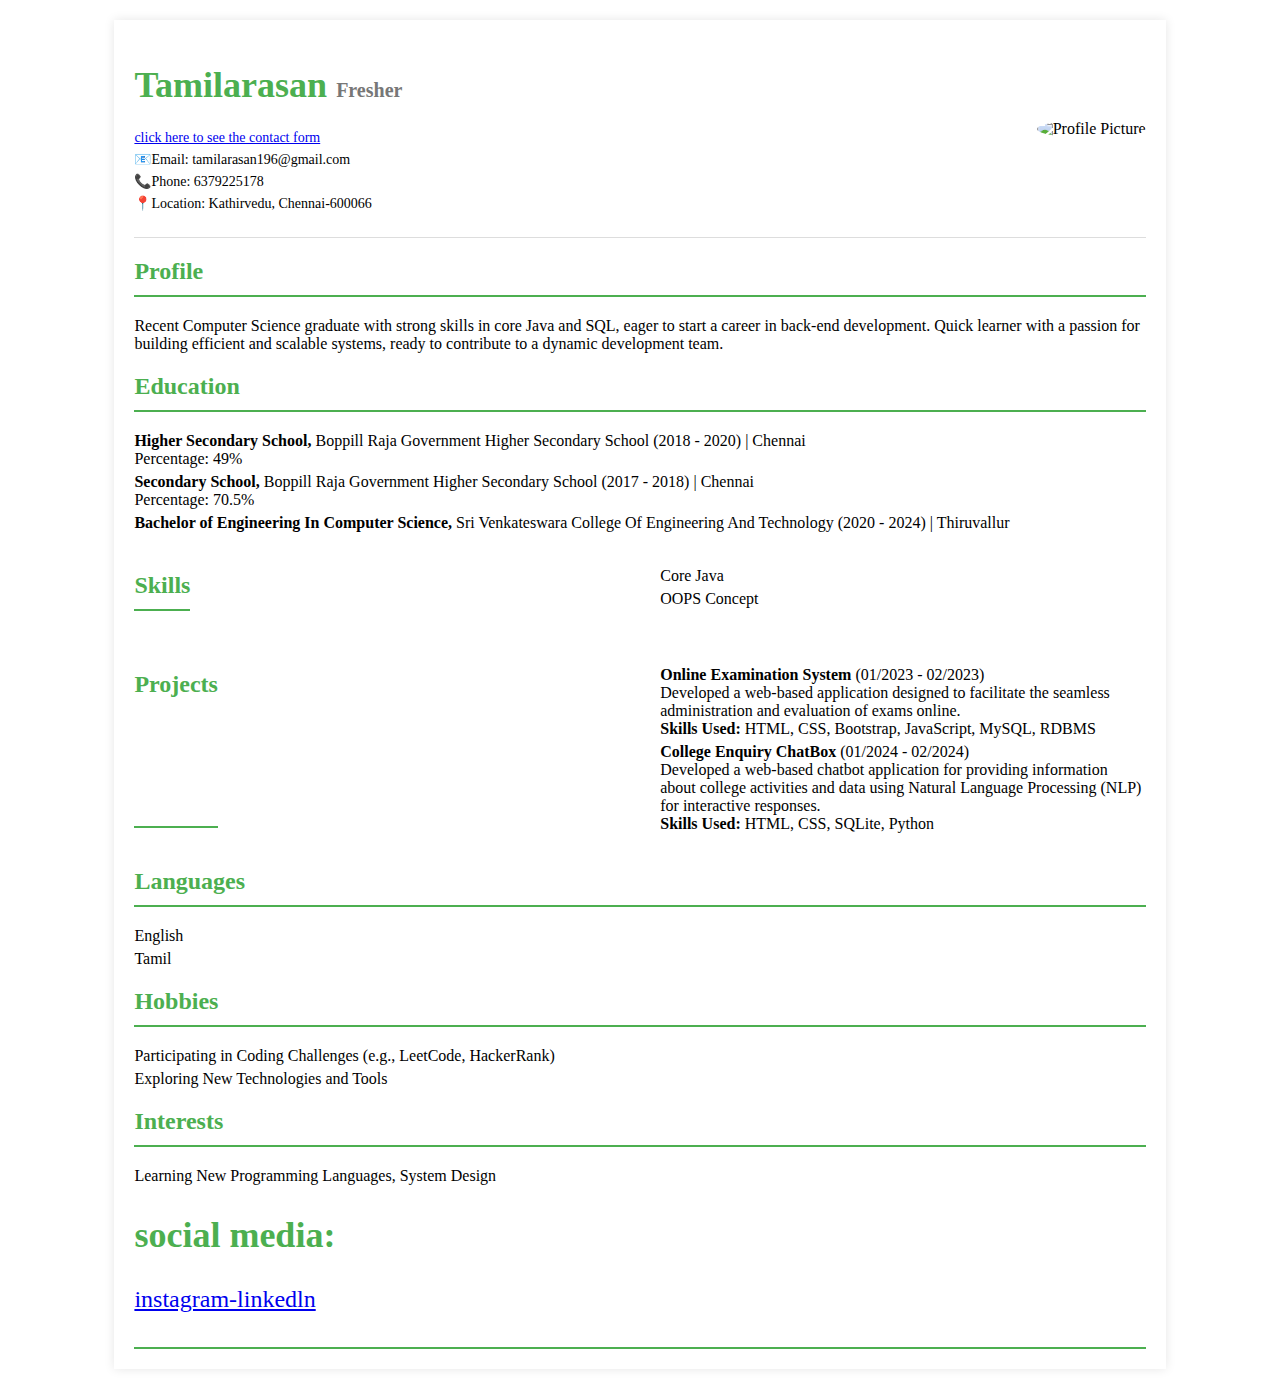
==== index.html @ 64c1a16f "Add files via upload" ====
<!DOCTYPE html>
<html lang="en">
<head>
   
   
    <title>Resume - Tamilarasan</title>
    <link rel="stylesheet" href="tamil.css">
</head>
<body>
    <link rel="stylesheet" href="C:\Users\Admin\Desktop\EMC PROJECT\Tamil.css">

<div class="container">
    <div class="header">
        <div>
            <h1 class="name">Tamilarasan <span class="fresher">Fresher</span></h1>
            <div class="contact-info">
                <a href="C:\Users\Admin\Desktop\portfolio project\comduct.html">click here to see the contact form</a>
                <p>📧Email: tamilarasan196@gmail.com</p>
                <p>📞Phone: 6379225178</p>
                <p>📍Location: Kathirvedu, Chennai-600066</p>
            </div>
        </div>
        <div>
            <img src="c:\Users\Admin\Desktop\fsw\potfolio\7263df5a-0c02-4818-b31e-d255c74db7d1.jfif" alt="Profile Picture">
        </div>
    </div>

    <div class="section profile">
        <h2>Profile</h2>
        <p>Recent Computer Science graduate with strong skills in core Java and SQL, eager to start a career in back-end development. Quick learner with a passion for building efficient and scalable systems, ready to contribute to a dynamic development team.</p>
    </div>

    <div class="section education">
        <h2>Education</h2>
        <ul>
            <li><strong>Higher Secondary School,</strong> Boppill Raja Government Higher Secondary School (2018 - 2020) | Chennai<br> Percentage: 49%</li>
            <li><strong>Secondary School,</strong> Boppill Raja Government Higher Secondary School (2017 - 2018) | Chennai<br> Percentage: 70.5%</li>
            <li><strong>Bachelor of Engineering In Computer Science,</strong> Sri Venkateswara College Of Engineering And Technology (2020 - 2024) | Thiruvallur</li>
        </ul>
    </div>

    <div class="section skills">
        <h2>Skills</h2>
        <ul>
            <li>Core Java</li>
            <li>OOPS Concept</li>
        </ul>
    </div>

    <div class="section projects">
        <h2>Projects</h2>
        <ul>
            <li><strong>Online Examination System</strong> (01/2023 - 02/2023)<br>
                Developed a web-based application designed to facilitate the seamless administration and evaluation of exams online.<br>
                <strong>Skills Used:</strong> HTML, CSS, Bootstrap, JavaScript, MySQL, RDBMS
            </li>
            <li><strong>College Enquiry ChatBox</strong> (01/2024 - 02/2024)<br>
                Developed a web-based chatbot application for providing information about college activities and data using Natural Language Processing (NLP) for interactive responses.<br>
                <strong>Skills Used:</strong> HTML, CSS, SQLite, Python
            </li>
        </ul>
    </div>

    <div class="section languages">
        <h2>Languages</h2>
        <ul>
            <li>English</li>
            <li>Tamil</li>
        </ul>
    </div>

    <div class="section hobbies">
        <h2>Hobbies</h2>
        <ul>
            <li>Participating in Coding Challenges (e.g., LeetCode, HackerRank)</li>
            <li>Exploring New Technologies and Tools</li>
        </ul>
    </div>

    <div class="section interests">
        <h2>Interests</h2>
        <p>Learning New Programming Languages, System Design</p>
    </div>
    <div class="media">
        <h2>social media: </h2><p> <a href="https://www.instagram.com/">instagram-linkedln</a>
            <a href="https://dk.linkedin.com/"></a>
           
           
    </div>
    
</div>


</body>
</html>
---- tamil.css ----
.container {
    width: 80%;
    margin: 20px auto;
    background-color: white;
    box-shadow: 0px 0px 10px rgba(0, 0, 0, 0.1);
    padding: 20px;
}

.header {
    display: flex;
    align-items: center;
    justify-content: space-between;
    padding-bottom: 20px;
    border-bottom: 1px solid #ddd;
}

.name {
    font-size: 36px;
    color: #4CAF50;
}

.fresher {
    font-size: 20px;
    color: #777;
}

.contact-info p {
    margin: 5px 0;
}

.header img {
    width: 120px;
    height: 120px;
    border-radius: 50%;
}

.section {
    margin-top: 20px;
}

.section h2 {
    font-size: 24px;
    color: #4CAF50;
    border-bottom: 2px solid #4CAF50;
    padding-bottom: 10px;
    justify-content: space-between;

}

.section p,
.section ul {
    margin: 10px 0;
}

.section ul {
    list-style-type: none;
    padding: 0;
}

.section ul li {
    margin: 5px 0;
}

.skills,
.projects {
    display: flex;
    justify-content: space-between;
}

.skills ul,
.projects ul {
    width: 48%;
}

.contact-info {
    font-size: 14px;
}

.media {
    font-size: 24px;
    color: #4CAF50;
    border-bottom: 2px solid #4CAF50;
    padding-bottom: 2px;
    justify-content: space-between;
    font-size: 24px;
    color: #4CAF50;
    border-bottom: 2px solid #4CAF50;
    padding-bottom: 10px;
    justify-content: space-between;
    display: block;


}
.major{
    padding:50px;

}
.section-one{
    background-color: black;
    color:white;
    padding:20px;
}
.section-one_name{
    font-size: 60px;
    color: white;
    
}
.section-one_role{
    font-size:30px;
    margin-top: 10px;
}
.contact-form{
    margin-top:20px;

}
.contact-form_input,.contact-form_textarea,.contact-form_submit{
    margin-top:10px;

}
.contact-form_input{
    padding:10px;
    border:none;
    border-bottom:solid black 1px;
}
.contact-form_textarea{
    padding:10px;
    border:none;
    border: black 1px;
}
.contact-form_submit{
    padding-top:10px;
    padding-bottom:10px;
    padding-left: 20px;
    padding-right: 20px;
    background-color: orange red;
    color:black;
}
.section-one_anchor{
    background-color: orangered;
    color:white;
    text-decoration: none;
    padding-left: 10px;
    padding-right: 10px;
    padding-top: 5px;
    padding-bottom: 5px;
    display: inline-block;
    margin-top: 10px;
}
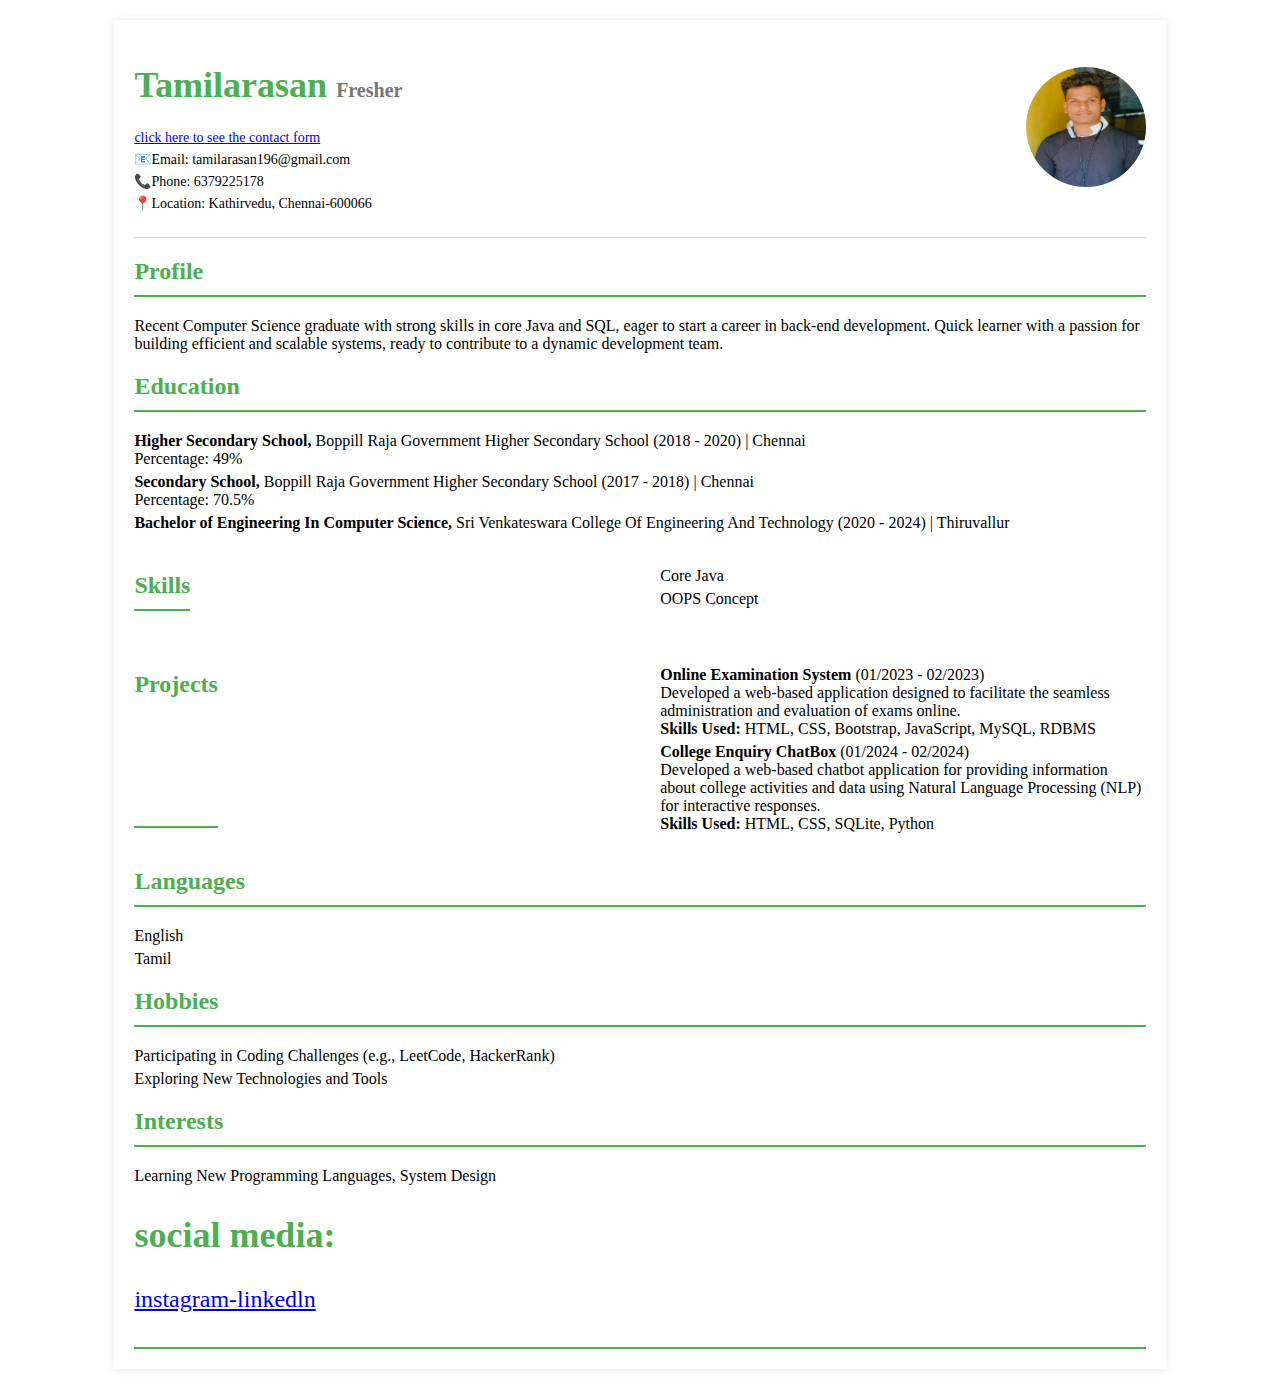
==== commit 808d8219: "Add files via upload" ====
--- a/index.html
+++ b/index.html
@@ -17,14 +17,14 @@
         <div>
             <h1 class="name">Tamilarasan <span class="fresher">Fresher</span></h1>
             <div class="contact-info">
-                <a href="C:\Users\Admin\Desktop\portfolio project\comduct.html">click here to see the contact form</a>
+                <a href="C:\Users\Admin\Desktop\portfolio project\contact.html">click here to see the contact form</a>
                 <p>📧Email: tamilarasan196@gmail.com</p>
                 <p>📞Phone: 6379225178</p>
                 <p>📍Location: Kathirvedu, Chennai-600066</p>
             </div>
         </div>
         <div>
-            <img src="c:\Users\Admin\Desktop\fsw\potfolio\7263df5a-0c02-4818-b31e-d255c74db7d1.jfif" alt="Profile Picture">
+            <img src="7263df5a-0c02-4818-b31e-d255c74db7d1.jfif" alt="Profile Picture">
         </div>
     </div>
 
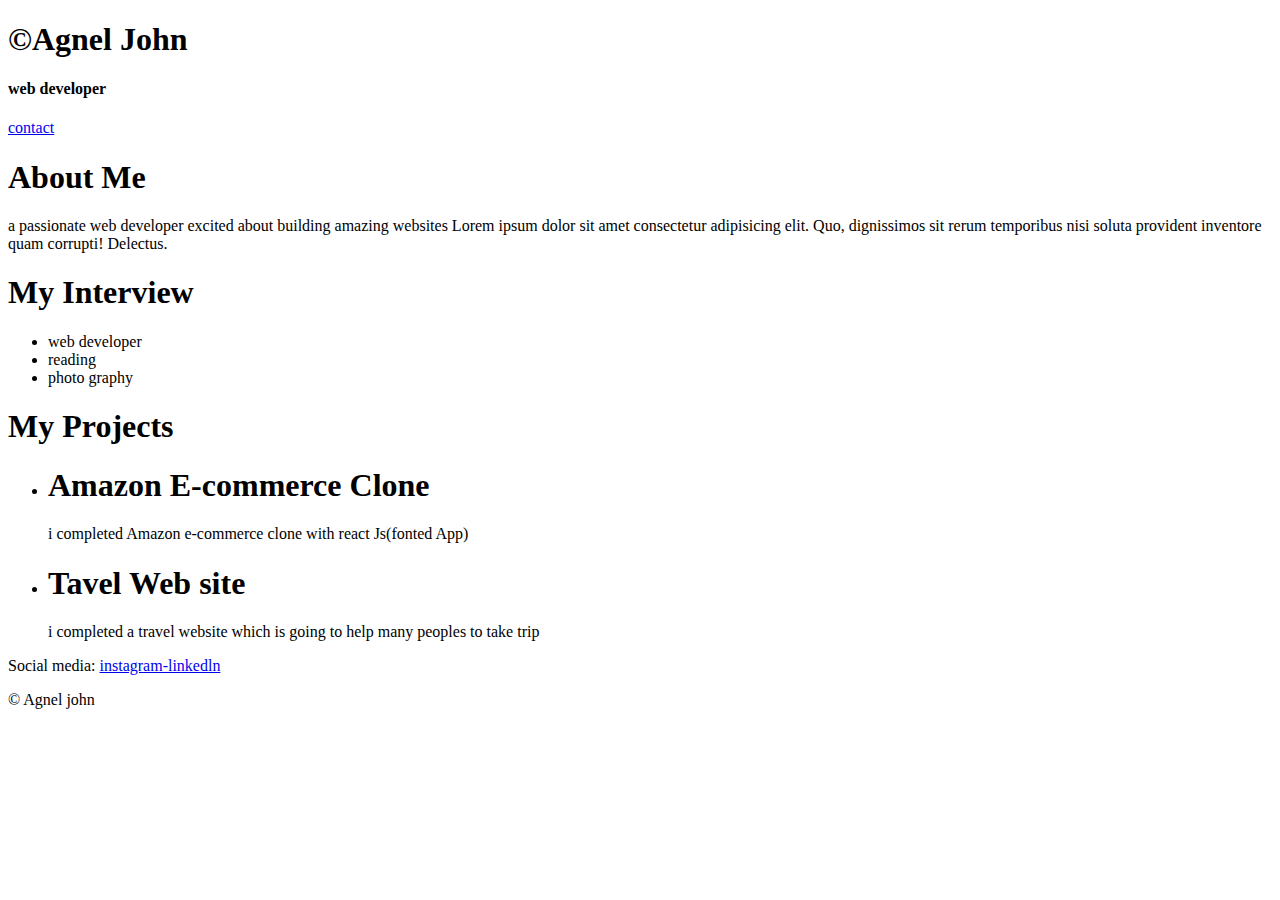
==== commit cdf77004: "git add <index.html>" ====
--- a/index.html
+++ b/index.html
@@ -1,115 +1,57 @@
+<!DOCTYPE html>
+<html>
+
+<head>
+    <title>portfolio </title>
+
+</head>
+
+<body>
+    <h1>&copy;Agnel John</h1>
+
+    <h4>web developer</h4>
+    <a href="C:\Users\Admin\Desktop\fsw\conduct form.html">contact</a>
+
+    <h1>About Me</h1>
+
+    <p>a passionate web developer excited about building amazing websites Lorem ipsum dolor sit amet consectetur
+        adipisicing elit. Quo, dignissimos sit rerum temporibus nisi soluta provident inventore quam corrupti! Delectus.
+    </p>
+
+    <h1>My Interview</h1>
+
+    <ul>
+        <li>web developer</li>
+        <li>reading</li>
+        <li>photo graphy</li>
+
+    </ul>
 
 
+    <h1>My Projects</h1>
 
-<!DOCTYPE html>
-<html lang="en">
-<head>
-   
-   
-    <title>Resume - Tamilarasan</title>
-    <link rel="stylesheet" href="tamil.css">
-</head>
-<body>
-    <link rel="stylesheet" href="C:\Users\Admin\Desktop\EMC PROJECT\Tamil.css">
+    <ul>
+        <li>
+            <h1>Amazon E-commerce Clone</h1>
+            <p> i completed Amazon e-commerce clone with react Js(fonted App)</p>
+        </li>
+    </ul>
 
-<div class="container">
-    <div class="header">
-        <div>
-            <h1 class="name">Tamilarasan <span class="fresher">Fresher</span></h1>
-            <div class="contact-info">
-                <a href="C:\Users\Admin\Desktop\portfolio project\contact.html">click here to see the contact form</a>
-                <p>📧Email: tamilarasan196@gmail.com</p>
-                <p>📞Phone: 6379225178</p>
-                <p>📍Location: Kathirvedu, Chennai-600066</p>
-            </div>
-        </div>
-        <div>
-            <img src="7263df5a-0c02-4818-b31e-d255c74db7d1.jfif" alt="Profile Picture">
-        </div>
-    </div>
+    <ul>
+        <li>
+            <h1>Tavel Web site</h1>
+            <p> i completed a travel website which is going to help many peoples to take trip</p>
+        </li>
+    </ul>
 
-    <div class="section profile">
-        <h2>Profile</h2>
-        <p>Recent Computer Science graduate with strong skills in core Java and SQL, eager to start a career in back-end development. Quick learner with a passion for building efficient and scalable systems, ready to contribute to a dynamic development team.</p>
-    </div>
-
-    <div class="section education">
-        <h2>Education</h2>
-        <ul>
-            <li><strong>Higher Secondary School,</strong> Boppill Raja Government Higher Secondary School (2018 - 2020) | Chennai<br> Percentage: 49%</li>
-            <li><strong>Secondary School,</strong> Boppill Raja Government Higher Secondary School (2017 - 2018) | Chennai<br> Percentage: 70.5%</li>
-            <li><strong>Bachelor of Engineering In Computer Science,</strong> Sri Venkateswara College Of Engineering And Technology (2020 - 2024) | Thiruvallur</li>
-        </ul>
-    </div>
-
-    <div class="section skills">
-        <h2>Skills</h2>
-        <ul>
-            <li>Core Java</li>
-            <li>OOPS Concept</li>
-        </ul>
-    </div>
-
-    <div class="section projects">
-        <h2>Projects</h2>
-        <ul>
-            <li><strong>Online Examination System</strong> (01/2023 - 02/2023)<br>
-                Developed a web-based application designed to facilitate the seamless administration and evaluation of exams online.<br>
-                <strong>Skills Used:</strong> HTML, CSS, Bootstrap, JavaScript, MySQL, RDBMS
-            </li>
-            <li><strong>College Enquiry ChatBox</strong> (01/2024 - 02/2024)<br>
-                Developed a web-based chatbot application for providing information about college activities and data using Natural Language Processing (NLP) for interactive responses.<br>
-                <strong>Skills Used:</strong> HTML, CSS, SQLite, Python
-            </li>
-        </ul>
-    </div>
-
-    <div class="section languages">
-        <h2>Languages</h2>
-        <ul>
-            <li>English</li>
-            <li>Tamil</li>
-        </ul>
-    </div>
-
-    <div class="section hobbies">
-        <h2>Hobbies</h2>
-        <ul>
-            <li>Participating in Coding Challenges (e.g., LeetCode, HackerRank)</li>
-            <li>Exploring New Technologies and Tools</li>
-        </ul>
-    </div>
-
-    <div class="section interests">
-        <h2>Interests</h2>
-        <p>Learning New Programming Languages, System Design</p>
-    </div>
-    <div class="media">
-        <h2>social media: </h2><p> <a href="https://www.instagram.com/">instagram-linkedln</a>
-            <a href="https://dk.linkedin.com/"></a>
-           
-           
-    </div>
-    
-</div>
+    <p>Social media:
+        <a href="https://www.instagram.com/">instagram-linkedln</a>
+        <a href="https://dk.linkedin.com/"></a>
 
 
+    </p>
+    <p>&copy; Agnel john</p>
+
 </body>
-</html>
 
-
-
-
-
-
-
-
-
-
-
-
-
-
-
-
-
+</html>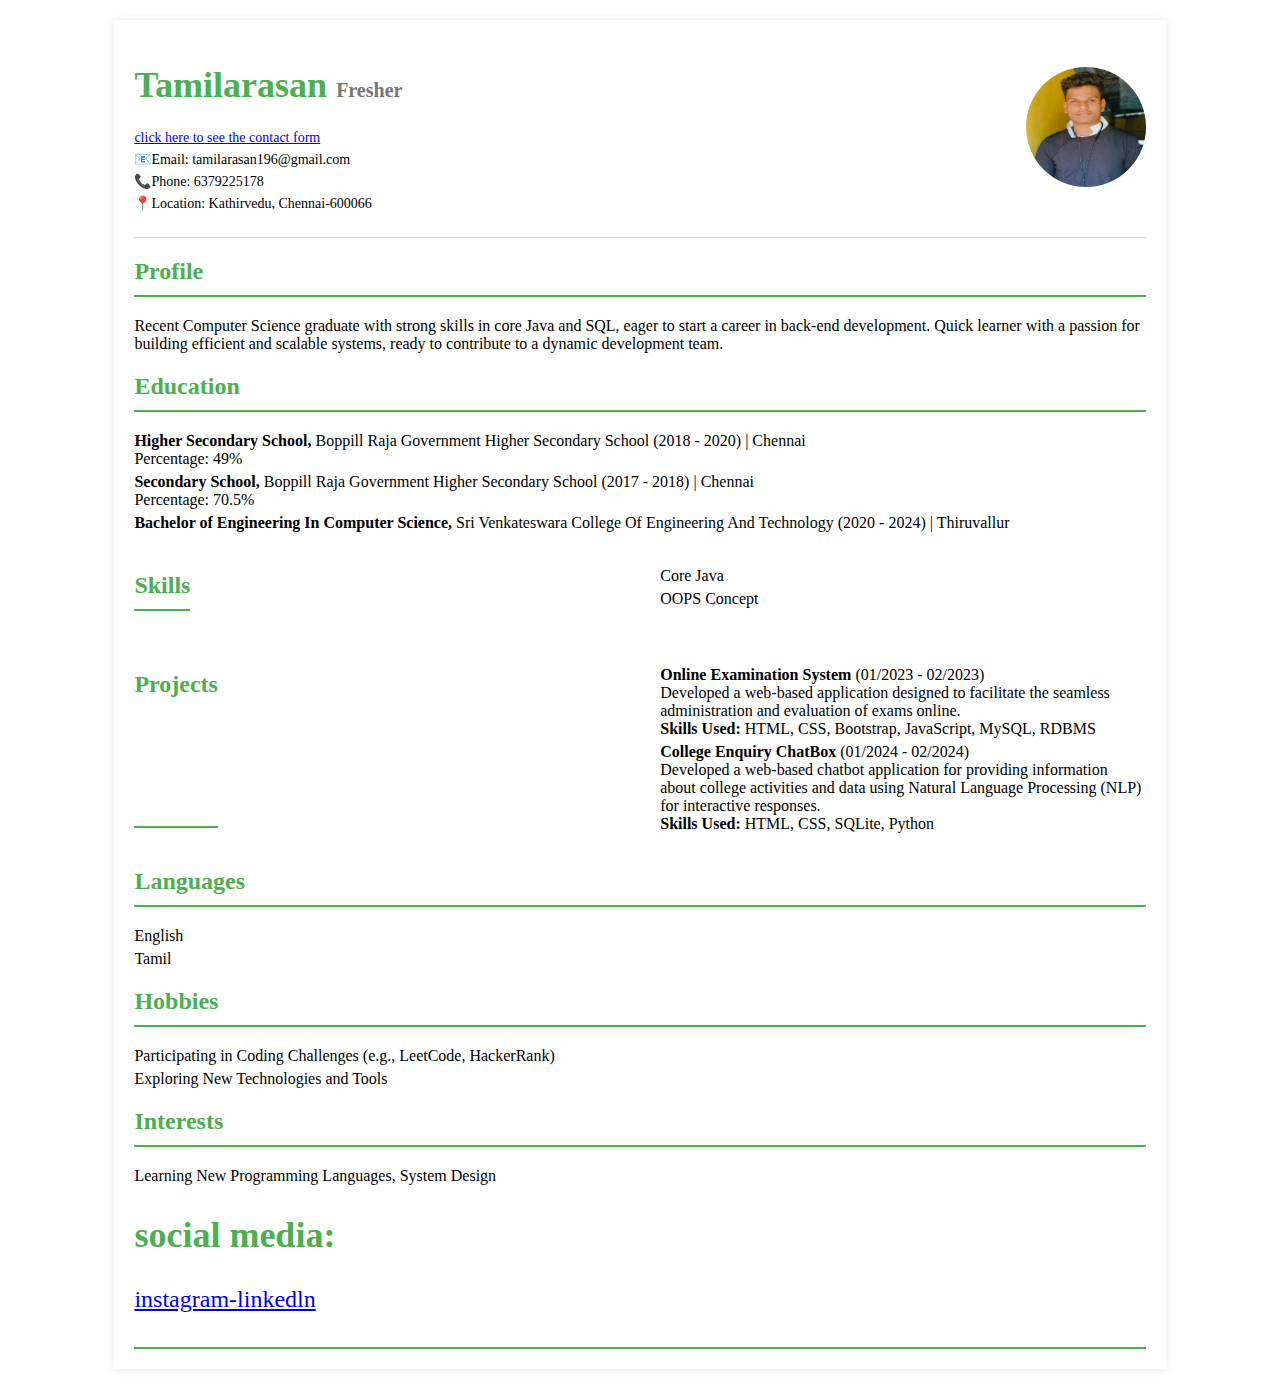
==== commit 1229ad59: "git add <index.html>" ====
--- a/index.html
+++ b/index.html
@@ -1,57 +1,115 @@
-<!DOCTYPE html>
-<html>
-
-<head>
-    <title>portfolio </title>
-
-</head>
-
-<body>
-    <h1>&copy;Agnel John</h1>
-
-    <h4>web developer</h4>
-    <a href="C:\Users\Admin\Desktop\fsw\conduct form.html">contact</a>
-
-    <h1>About Me</h1>
-
-    <p>a passionate web developer excited about building amazing websites Lorem ipsum dolor sit amet consectetur
-        adipisicing elit. Quo, dignissimos sit rerum temporibus nisi soluta provident inventore quam corrupti! Delectus.
-    </p>
-
-    <h1>My Interview</h1>
-
-    <ul>
-        <li>web developer</li>
-        <li>reading</li>
-        <li>photo graphy</li>
-
-    </ul>
 
 
-    <h1>My Projects</h1>
 
-    <ul>
-        <li>
-            <h1>Amazon E-commerce Clone</h1>
-            <p> i completed Amazon e-commerce clone with react Js(fonted App)</p>
-        </li>
-    </ul>
+<!DOCTYPE html>
+<html lang="en">
+<head>
+   
+   
+    <title>Resume - Tamilarasan</title>
+    <link rel="stylesheet" href="tamil.css">
+</head>
+<body>
+    <link rel="stylesheet" href="C:\Users\Admin\Desktop\EMC PROJECT\Tamil.css">
 
-    <ul>
-        <li>
-            <h1>Tavel Web site</h1>
-            <p> i completed a travel website which is going to help many peoples to take trip</p>
-        </li>
-    </ul>
+<div class="container">
+    <div class="header">
+        <div>
+            <h1 class="name">Tamilarasan <span class="fresher">Fresher</span></h1>
+            <div class="contact-info">
+                <a href="C:\Users\Admin\Desktop\portfolio project\contact.html">click here to see the contact form</a>
+                <p>📧Email: tamilarasan196@gmail.com</p>
+                <p>📞Phone: 6379225178</p>
+                <p>📍Location: Kathirvedu, Chennai-600066</p>
+            </div>
+        </div>
+        <div>
+            <img src="7263df5a-0c02-4818-b31e-d255c74db7d1.jfif" alt="Profile Picture">
+        </div>
+    </div>
 
-    <p>Social media:
-        <a href="https://www.instagram.com/">instagram-linkedln</a>
-        <a href="https://dk.linkedin.com/"></a>
+    <div class="section profile">
+        <h2>Profile</h2>
+        <p>Recent Computer Science graduate with strong skills in core Java and SQL, eager to start a career in back-end development. Quick learner with a passion for building efficient and scalable systems, ready to contribute to a dynamic development team.</p>
+    </div>
+
+    <div class="section education">
+        <h2>Education</h2>
+        <ul>
+            <li><strong>Higher Secondary School,</strong> Boppill Raja Government Higher Secondary School (2018 - 2020) | Chennai<br> Percentage: 49%</li>
+            <li><strong>Secondary School,</strong> Boppill Raja Government Higher Secondary School (2017 - 2018) | Chennai<br> Percentage: 70.5%</li>
+            <li><strong>Bachelor of Engineering In Computer Science,</strong> Sri Venkateswara College Of Engineering And Technology (2020 - 2024) | Thiruvallur</li>
+        </ul>
+    </div>
+
+    <div class="section skills">
+        <h2>Skills</h2>
+        <ul>
+            <li>Core Java</li>
+            <li>OOPS Concept</li>
+        </ul>
+    </div>
+
+    <div class="section projects">
+        <h2>Projects</h2>
+        <ul>
+            <li><strong>Online Examination System</strong> (01/2023 - 02/2023)<br>
+                Developed a web-based application designed to facilitate the seamless administration and evaluation of exams online.<br>
+                <strong>Skills Used:</strong> HTML, CSS, Bootstrap, JavaScript, MySQL, RDBMS
+            </li>
+            <li><strong>College Enquiry ChatBox</strong> (01/2024 - 02/2024)<br>
+                Developed a web-based chatbot application for providing information about college activities and data using Natural Language Processing (NLP) for interactive responses.<br>
+                <strong>Skills Used:</strong> HTML, CSS, SQLite, Python
+            </li>
+        </ul>
+    </div>
+
+    <div class="section languages">
+        <h2>Languages</h2>
+        <ul>
+            <li>English</li>
+            <li>Tamil</li>
+        </ul>
+    </div>
+
+    <div class="section hobbies">
+        <h2>Hobbies</h2>
+        <ul>
+            <li>Participating in Coding Challenges (e.g., LeetCode, HackerRank)</li>
+            <li>Exploring New Technologies and Tools</li>
+        </ul>
+    </div>
+
+    <div class="section interests">
+        <h2>Interests</h2>
+        <p>Learning New Programming Languages, System Design</p>
+    </div>
+    <div class="media">
+        <h2>social media: </h2><p> <a href="https://www.instagram.com/">instagram-linkedln</a>
+            <a href="https://dk.linkedin.com/"></a>
+           
+           
+    </div>
+    
+</div>
 
 
-    </p>
-    <p>&copy; Agnel john</p>
+</body>
+</html>
 
-</body>
 
-</html>+
+
+
+
+
+
+
+
+
+
+
+
+
+
+
--- a/tamil.css
+++ b/tamil.css
@@ -0,0 +1,148 @@
+.container {
+    width: 80%;
+    margin: 20px auto;
+    background-color: white;
+    box-shadow: 0px 0px 10px rgba(0, 0, 0, 0.1);
+    padding: 20px;
+}
+
+.header {
+    display: flex;
+    align-items: center;
+    justify-content: space-between;
+    padding-bottom: 20px;
+    border-bottom: 1px solid #ddd;
+}
+
+.name {
+    font-size: 36px;
+    color: #4CAF50;
+}
+
+.fresher {
+    font-size: 20px;
+    color: #777;
+}
+
+.contact-info p {
+    margin: 5px 0;
+}
+
+.header img {
+    width: 120px;
+    height: 120px;
+    border-radius: 50%;
+}
+
+.section {
+    margin-top: 20px;
+}
+
+.section h2 {
+    font-size: 24px;
+    color: #4CAF50;
+    border-bottom: 2px solid #4CAF50;
+    padding-bottom: 10px;
+    justify-content: space-between;
+
+}
+
+.section p,
+.section ul {
+    margin: 10px 0;
+}
+
+.section ul {
+    list-style-type: none;
+    padding: 0;
+}
+
+.section ul li {
+    margin: 5px 0;
+}
+
+.skills,
+.projects {
+    display: flex;
+    justify-content: space-between;
+}
+
+.skills ul,
+.projects ul {
+    width: 48%;
+}
+
+.contact-info {
+    font-size: 14px;
+}
+
+.media {
+    font-size: 24px;
+    color: #4CAF50;
+    border-bottom: 2px solid #4CAF50;
+    padding-bottom: 2px;
+    justify-content: space-between;
+    font-size: 24px;
+    color: #4CAF50;
+    border-bottom: 2px solid #4CAF50;
+    padding-bottom: 10px;
+    justify-content: space-between;
+    display: block;
+
+
+}
+.major{
+    padding:50px;
+
+}
+.section-one{
+    background-color: black;
+    color:white;
+    padding:20px;
+}
+.section-one_name{
+    font-size: 60px;
+    color: white;
+    
+}
+.section-one_role{
+    font-size:30px;
+    margin-top: 10px;
+}
+.contact-form{
+    margin-top:20px;
+
+}
+.contact-form_input,.contact-form_textarea,.contact-form_submit{
+    margin-top:10px;
+
+}
+.contact-form_input{
+    padding:10px;
+    border:none;
+    border-bottom:solid black 1px;
+}
+.contact-form_textarea{
+    padding:10px;
+    border:none;
+    border: black 1px;
+}
+.contact-form_submit{
+    padding-top:10px;
+    padding-bottom:10px;
+    padding-left: 20px;
+    padding-right: 20px;
+    background-color: orange red;
+    color:black;
+}
+.section-one_anchor{
+    background-color: orangered;
+    color:white;
+    text-decoration: none;
+    padding-left: 10px;
+    padding-right: 10px;
+    padding-top: 5px;
+    padding-bottom: 5px;
+    display: inline-block;
+    margin-top: 10px;
+}
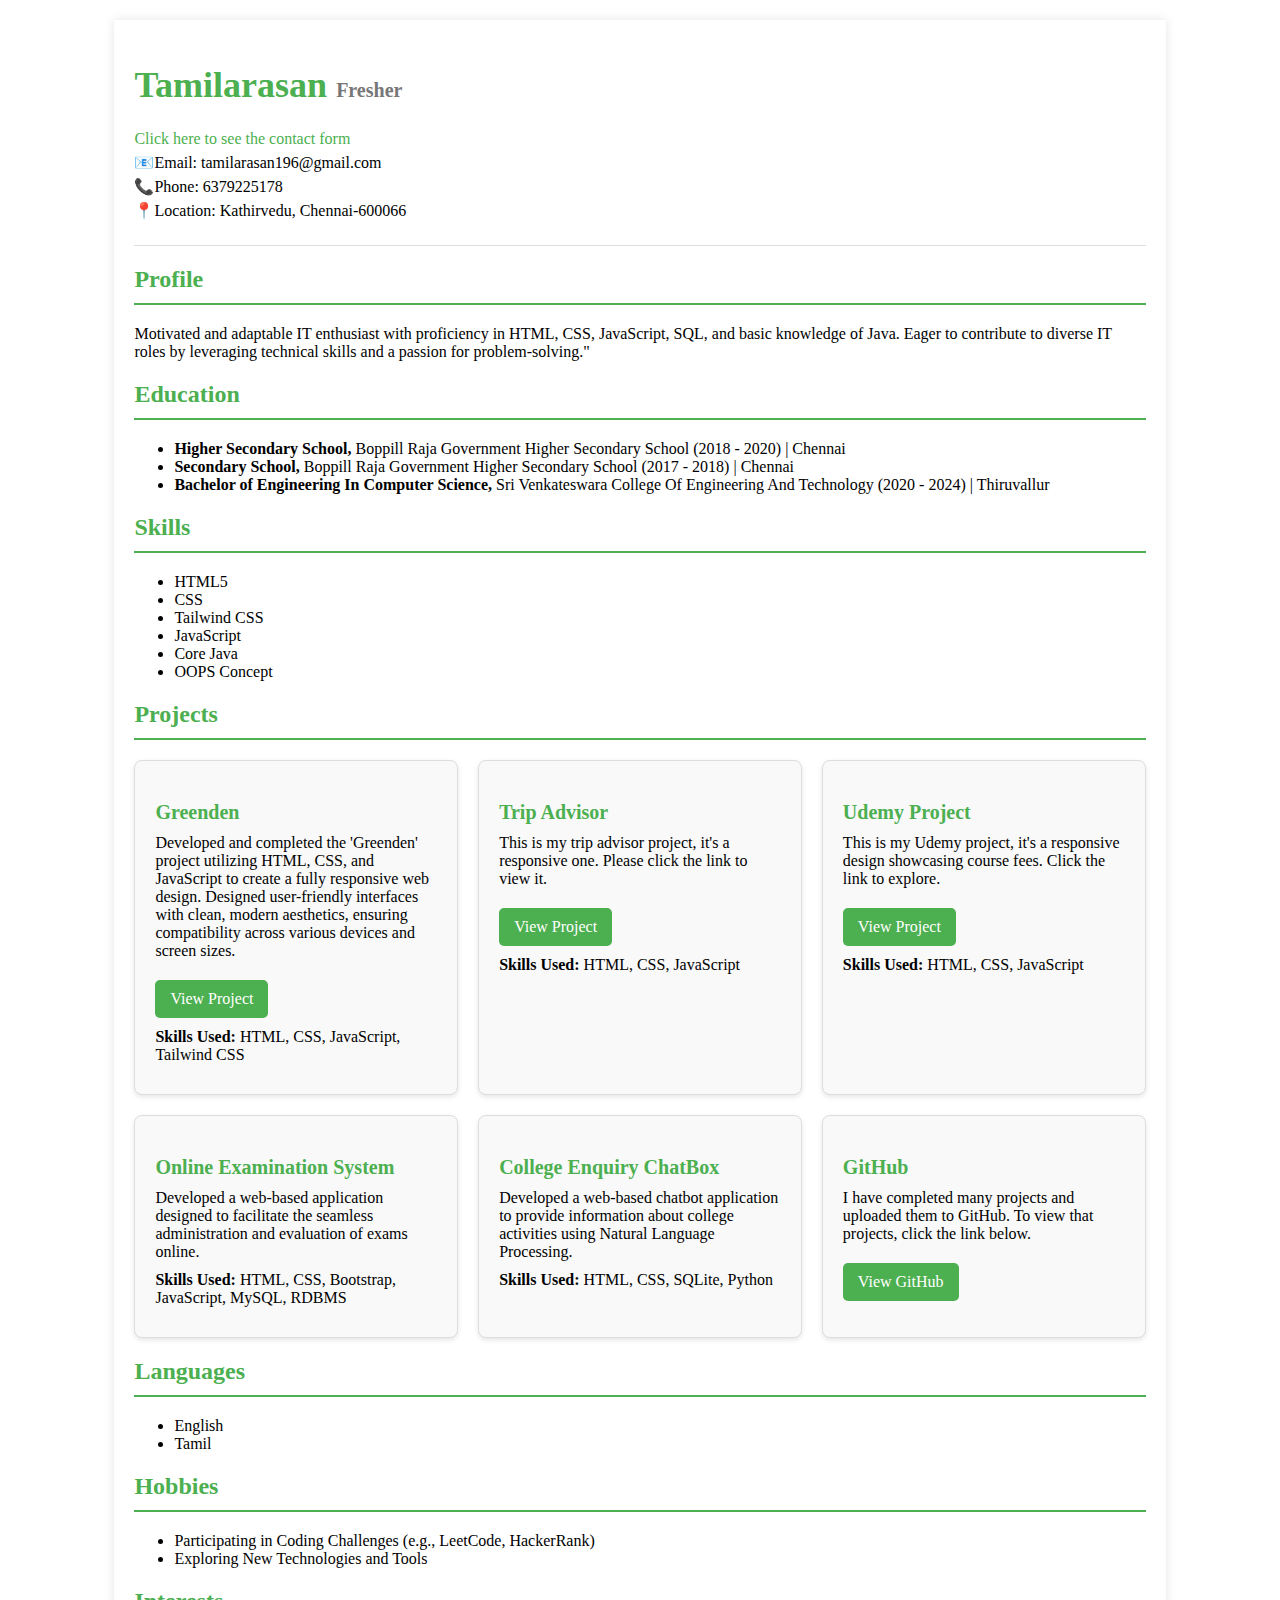
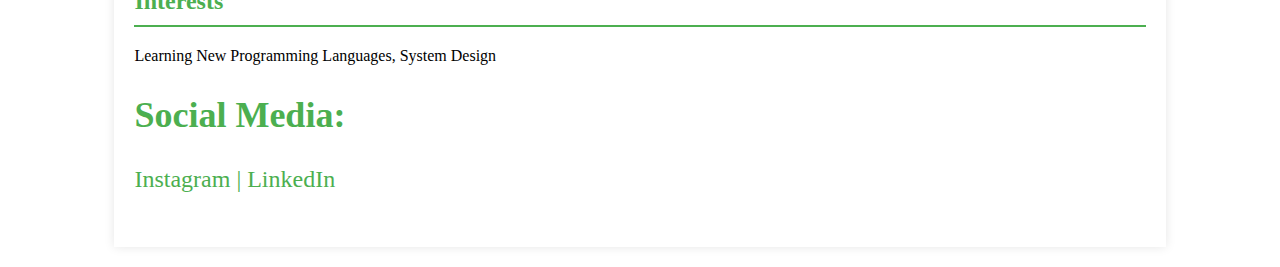
==== commit 566fe74a: "this all  are the updated files for my old index and style contact pages" ====
--- a/index.html
+++ b/index.html
@@ -1,13 +1,10 @@
-
-
-
 <!DOCTYPE html>
 <html lang="en">
 <head>
-   
-   
+    <meta charset="UTF-8">
+    <meta name="viewport" content="width=device-width, initial-scale=1.0">
     <title>Resume - Tamilarasan</title>
-    <link rel="stylesheet" href="tamil.css">
+    <link rel="stylesheet" href="./style.css">
 </head>
 <body>
     <link rel="stylesheet" href="C:\Users\Admin\Desktop\EMC PROJECT\Tamil.css">
@@ -17,27 +14,29 @@
         <div>
             <h1 class="name">Tamilarasan <span class="fresher">Fresher</span></h1>
             <div class="contact-info">
-                <a href="C:\Users\Admin\Desktop\portfolio project\contact.html">click here to see the contact form</a>
+                <a href="./contact.html">Click here to see the contact form</a>
                 <p>📧Email: tamilarasan196@gmail.com</p>
                 <p>📞Phone: 6379225178</p>
                 <p>📍Location: Kathirvedu, Chennai-600066</p>
             </div>
         </div>
         <div>
-            <img src="7263df5a-0c02-4818-b31e-d255c74db7d1.jfif" alt="Profile Picture">
+            
         </div>
     </div>
 
     <div class="section profile">
         <h2>Profile</h2>
-        <p>Recent Computer Science graduate with strong skills in core Java and SQL, eager to start a career in back-end development. Quick learner with a passion for building efficient and scalable systems, ready to contribute to a dynamic development team.</p>
+        <p>Motivated and adaptable IT enthusiast with proficiency in HTML, CSS, JavaScript, SQL, and
+            basic knowledge of Java. Eager to contribute to diverse IT roles by leveraging technical skills
+            and a passion for problem-solving."</p>
     </div>
 
     <div class="section education">
         <h2>Education</h2>
         <ul>
-            <li><strong>Higher Secondary School,</strong> Boppill Raja Government Higher Secondary School (2018 - 2020) | Chennai<br> Percentage: 49%</li>
-            <li><strong>Secondary School,</strong> Boppill Raja Government Higher Secondary School (2017 - 2018) | Chennai<br> Percentage: 70.5%</li>
+            <li><strong>Higher Secondary School,</strong> Boppill Raja Government Higher Secondary School (2018 - 2020) | Chennai</li>
+            <li><strong>Secondary School,</strong> Boppill Raja Government Higher Secondary School (2017 - 2018) | Chennai</li>
             <li><strong>Bachelor of Engineering In Computer Science,</strong> Sri Venkateswara College Of Engineering And Technology (2020 - 2024) | Thiruvallur</li>
         </ul>
     </div>
@@ -45,23 +44,54 @@
     <div class="section skills">
         <h2>Skills</h2>
         <ul>
+            <li>HTML5</li>
+            <li>CSS</li>
+            <li>Tailwind CSS</li>
+            <li>JavaScript</li>
             <li>Core Java</li>
             <li>OOPS Concept</li>
         </ul>
     </div>
 
+    <!-- Projects Section with Grid Layout -->
     <div class="section projects">
         <h2>Projects</h2>
-        <ul>
-            <li><strong>Online Examination System</strong> (01/2023 - 02/2023)<br>
-                Developed a web-based application designed to facilitate the seamless administration and evaluation of exams online.<br>
-                <strong>Skills Used:</strong> HTML, CSS, Bootstrap, JavaScript, MySQL, RDBMS
-            </li>
-            <li><strong>College Enquiry ChatBox</strong> (01/2024 - 02/2024)<br>
-                Developed a web-based chatbot application for providing information about college activities and data using Natural Language Processing (NLP) for interactive responses.<br>
-                <strong>Skills Used:</strong> HTML, CSS, SQLite, Python
-            </li>
-        </ul>
+        <div class="project-grid">
+            <div class="project-card">
+                <h3>Greenden</h3>
+                <p>Developed and completed the 'Greenden' project utilizing HTML, CSS, and JavaScript to create a fully responsive web design. Designed user-friendly interfaces with clean, modern aesthetics, ensuring compatibility across various devices and screen sizes.</p>
+                <a href="https://king123tamil.github.io/Tailwind_Greenden/" target="_blank" class="project-link">View Project</a>
+                <p><strong>Skills Used:</strong> HTML, CSS, JavaScript, Tailwind CSS</p>
+            </div>
+            <div class="project-card">
+                <h3>Trip Advisor</h3>
+                <p>This is my trip advisor project, it's a responsive one. Please click the link to view it.</p>
+                <a href="https://king123tamil.github.io/Tripadvisor/" target="_blank" class="project-link">View Project</a>
+                <p><strong>Skills Used:</strong> HTML, CSS, JavaScript</p>
+            </div>
+            <div class="project-card">
+                <h3>Udemy Project</h3>
+                <p>This is my Udemy project, it's a responsive design showcasing course fees. Click the link to explore.</p>
+                <a href="https://king123tamil.github.io/updated-Eudemy-project/" target="_blank" class="project-link">View Project</a>
+                <p><strong>Skills Used:</strong> HTML, CSS, JavaScript</p>
+            </div>
+           
+            <div class="project-card">
+                <h3>Online Examination System</h3>
+                <p>Developed a web-based application designed to facilitate the seamless administration and evaluation of exams online.</p>
+                <p><strong>Skills Used:</strong> HTML, CSS, Bootstrap, JavaScript, MySQL, RDBMS</p>
+            </div>
+            <div class="project-card">
+                <h3>College Enquiry ChatBox</h3>
+                <p>Developed a web-based chatbot application to provide information about college activities using Natural Language Processing.</p>
+                <p><strong>Skills Used:</strong> HTML, CSS, SQLite, Python</p>
+            </div>
+            <div class="project-card">
+                <h3>GitHub</h3>
+                <p>I have completed many projects and uploaded them to GitHub. To view that projects, click the link below.</p>
+                <a href="https://github.com/king123tamil/" target="_blank" class="project-link">View GitHub</a>
+            </div>
+        </div>
     </div>
 
     <div class="section languages">
@@ -84,32 +114,12 @@
         <h2>Interests</h2>
         <p>Learning New Programming Languages, System Design</p>
     </div>
+
     <div class="media">
-        <h2>social media: </h2><p> <a href="https://www.instagram.com/">instagram-linkedln</a>
-            <a href="https://dk.linkedin.com/"></a>
-           
-           
+        <h2>Social Media:</h2>
+        <p><a href="https://www.instagram.com/07_tamil_king/?e=4f006151-9e11-4a9c-a7f5-1c4f1975cf24&g=5" target="_blank">Instagram</a> | <a href="https://www.linkedin.com/in/tamil-arasan-tamil-arasan-431a87320/" target="_blank">LinkedIn</a></p>
     </div>
-    
 </div>
-
 
 </body>
 </html>
-
-
-
-
-
-
-
-
-
-
-
-
-
-
-
-
-
--- a/style.css
+++ b/style.css
@@ -0,0 +1,106 @@
+/* General Container */
+.container {
+    width: 80%;
+    margin: 20px auto;
+    background-color: white;
+    box-shadow: 0px 0px 10px rgba(0, 0, 0, 0.1);
+    padding: 20px;
+}
+
+/* Header Section */
+.header {
+    display: flex;
+    align-items: center;
+    justify-content: space-between;
+    padding-bottom: 20px;
+    border-bottom: 1px solid #ddd;
+}
+
+.name {
+    font-size: 36px;
+    color: #4CAF50;
+}
+
+.fresher {
+    font-size: 20px;
+    color: #777;
+}
+
+.contact-info p {
+    margin: 5px 0;
+}
+
+.profile-img {
+    width: 120px;
+    height: 120px;
+    border-radius: 50%;
+}
+
+/* Sections */
+.section {
+    margin-top: 20px;
+}
+
+.section h2 {
+    font-size: 24px;
+    color: #4CAF50;
+    border-bottom: 2px solid #4CAF50;
+    padding-bottom: 10px;
+}
+
+.section p,
+.section ul {
+    margin: 10px 0;
+}
+
+/* Project Section (Grid Layout) */
+.project-grid {
+    display: grid;
+    grid-template-columns: repeat(auto-fill, minmax(280px, 1fr));
+    gap: 20px;
+}
+
+.project-card {
+    padding: 20px;
+    border: 1px solid #ddd;
+    border-radius: 8px;
+    box-shadow: 0px 2px 5px rgba(0, 0, 0, 0.1);
+    background-color: #f9f9f9;
+}
+
+.project-card h3 {
+    color: #4CAF50;
+    font-size: 20px;
+    margin-bottom: 10px;
+}
+
+.project-link {
+    display: inline-block;
+    padding: 10px 15px;
+    background-color: #4CAF50;
+    color: white;
+    text-decoration: none;
+    border-radius: 5px;
+    margin-top: 10px;
+}
+
+.project-link:hover {
+    background-color: #45a049;
+}
+
+/* Media Section */
+.media {
+    font-size: 24px;
+    color: #4CAF50;
+    padding-bottom: 10px;
+}
+
+/* Styling for Links */
+a {
+    text-decoration: none;
+    color: #4CAF50;
+}
+
+a:hover {
+    text-decoration
+}